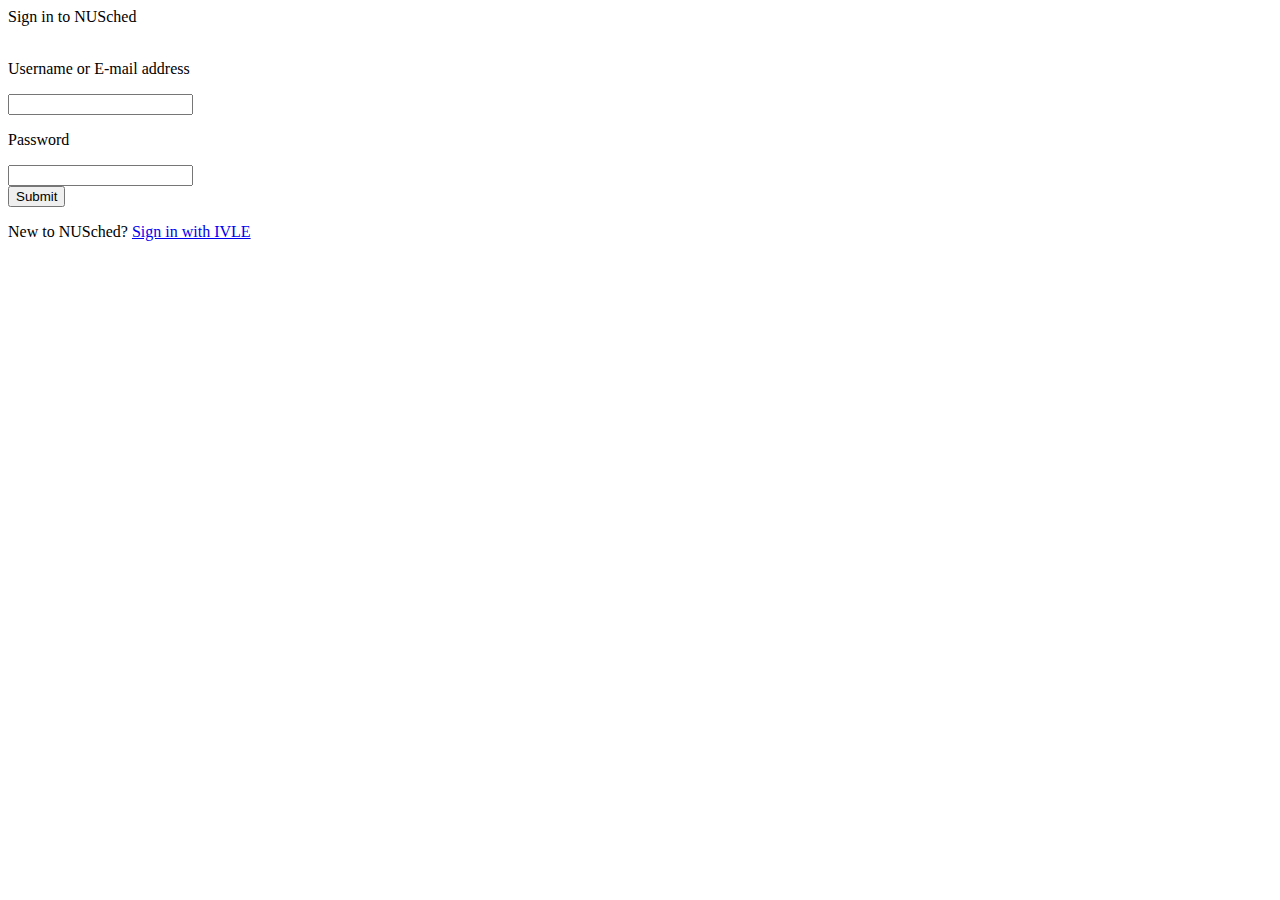
==== 01 Front End/page01 login/login.html @ ec06a15d "everything" ====
<!DOCTYPE html>
<html>
<head>
	<title>Login to Scheduler</title>
</head>
<body>
  <div class="authentication-title">Sign in to NUSched</div>
  <br>
  <form method="post">

  	<p>Username or E-mail address</p>
  	<input type="text" name="the name">
  	<p>Password</p>
  	<input type="text" name="pin">
    <br>
    <input type="submit" name="submit">

  </form>
    <p class="Create-account-callout">New to NUSched? 
    <a href="http://ivle.nus.edu.sg"> Sign in with IVLE </a>
    </p>
</body>
</html>
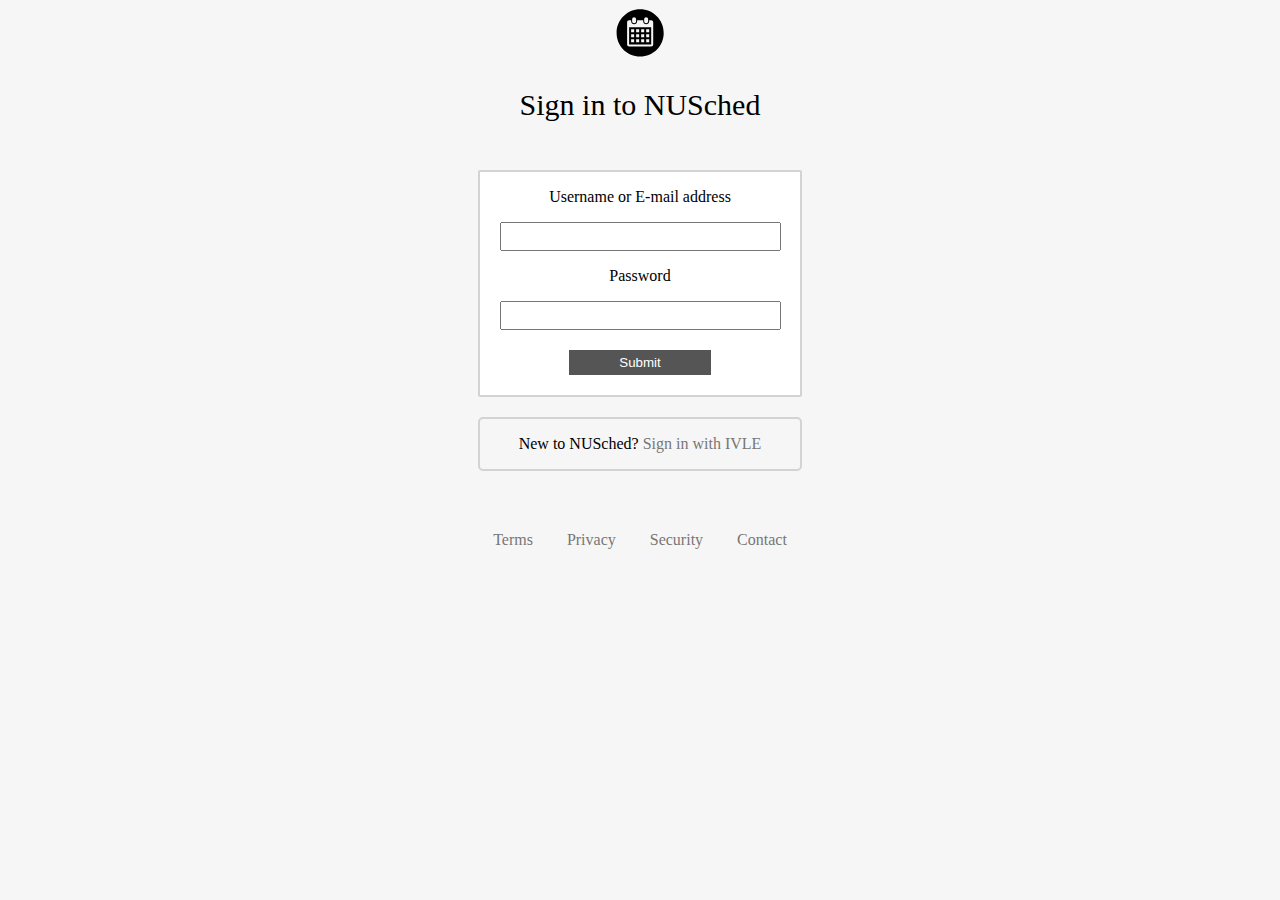
==== commit 7148a1cd: "rewrite the style-sheets of login-page and index-page" ====
--- a/01 Front End/page01 login/login.html
+++ b/01 Front End/page01 login/login.html
@@ -1,23 +1,80 @@
 <!DOCTYPE html>
-<html>
+<html lang="en">
 <head>
-	<title>Login to Scheduler</title>
+  <meta charset="utf-8">
+	<title>Login Page</title>
+  <link rel="stylesheet" type="text/css" href="login.css">
 </head>
 <body>
-  <div class="authentication-title">Sign in to NUSched</div>
+  <!--
+  ===================  
+  Icons of NUSched 
+  ===================
+  -->
+
+  <svg id= "icon" width="50" height="50" viewBox="0 0 200 200" version="1.1" xmlns="http://www.w3.org/2000/svg" xmlns:xlink="http://www.w3.org/1999/xlink"><defs><style type="text/css"><![CDATA[
+@font-face { font-family: ifont; src: url("//at.alicdn.com/t/font_1442373896_4754455.eot?#iefix") format("embedded-opentype"), url("//at.alicdn.com/t/font_1442373896_4754455.woff") format("woff"), url("//at.alicdn.com/t/font_1442373896_4754455.ttf") format("truetype"), url("//at.alicdn.com/t/font_1442373896_4754455.svg#ifont") format("svg"); }
+
+]]></style></defs><g class="transform-group"><g transform="scale(0.1953125, 0.1953125)"><path d="M289.149 744.992h452.223v-349.484h-452.223v349.484zM638.6 436.632h61.654v61.689h-61.654v-61.689zM638.6 539.407h61.654v61.654h-61.654v-61.654zM638.6 642.218h61.654v61.689h-61.654v-61.689zM535.825 436.632h61.617v61.689h-61.617v-61.689zM535.825 539.407h61.617v61.654h-61.617v-61.654zM535.825 642.218h61.617v61.689h-61.617v-61.689zM432.981 436.632h61.689v61.689h-61.689v-61.689zM432.981 539.407h61.689v61.654h-61.689v-61.654zM432.981 642.218h61.689v61.689h-61.689v-61.689zM330.205 436.632h61.689v61.689h-61.689v-61.689zM330.205 539.407h61.689v61.654h-61.689v-61.654zM330.205 642.218h61.689v61.689h-61.689v-61.689zM515.296 27.361c-266.375 0-482.258 215.883-482.258 482.153 0 266.306 215.883 482.188 482.258 482.188 266.237 0 482.188-215.883 482.188-482.188 0-266.237-215.954-482.153-482.188-482.153zM597.44 230.395c0-22.354 18.117-40.469 40.539-40.469 22.354 0 40.469 18.117 40.469 40.469v42.397c0 22.354-18.079 40.469-40.469 40.469-22.388 0-40.539-18.079-40.539-40.469v-42.397zM350.803 230.395c0-22.354 18.117-40.469 40.505-40.469 22.317 0 40.469 18.117 40.469 40.469v42.397c0 22.354-18.151 40.469-40.469 40.469-22.388 0-40.505-18.079-40.505-40.469v-42.397zM782.464 744.992c0 22.699-18.391 41.091-41.091 41.091h-452.223c-22.699 0-41.124-18.391-41.124-41.091v-452.257c0-22.734 18.427-41.124 41.124-41.124h41.091v20.564c0 34.029 27.623 61.654 61.689 61.654 34.029 0 61.654-27.591 61.654-61.654v-20.564h123.337v20.564c0 34.029 27.655 61.654 61.721 61.654 33.996 0 61.654-27.591 61.654-61.654v-20.564h41.091c22.699 0 41.091 18.391 41.091 41.124v452.257z" fill="#000000"></path></g></g></svg>
+  <!--
+  ===================  
+  Instruction 
+  ===================
+  -->
+
+  <p class="authentication-title">Sign in to NUSched</p>
   <br>
-  <form method="post">
+ <!--
+  ===================  
+  Login Form
+  ===================
+  -->  
+  <div class="center-box">
+  <form action="" method="post" class="sign-in-form">
 
   	<p>Username or E-mail address</p>
   	<input type="text" name="the name">
   	<p>Password</p>
   	<input type="text" name="pin">
     <br>
-    <input type="submit" name="submit">
+    <input type="submit" name="submit" id="submit-button">
 
   </form>
+  </div>
+  <!--
+  ===================  
+  Account Creation
+  ===================
+  -->
+  <div class="account-creation">
     <p class="Create-account-callout">New to NUSched? 
     <a href="http://ivle.nus.edu.sg"> Sign in with IVLE </a>
     </p>
+
+  </div>
+  <!--
+  ===================  
+  Legal Note and Support
+  ===================
+  -->
+  <footer>
+    <ul class="site-footer-links">
+      <li>
+      <a href="http://www.nusched.com/site/terms">Terms</a>
+      </li>
+      <li>
+      <a href="http://www.nusched.com/site/privacy">Privacy</a>
+      </li>
+      <li>
+      <a href="http://www.nusched.com/site/security">Security</a>
+      </li>
+      <li>
+      <a href="http://www.nusched.com/site/contact">Contact</a>
+      </li>
+    </ul>
+
+  </footer>
+
+
 </body>
 </html>--- a/01 Front End/page01 login/login.css
+++ b/01 Front End/page01 login/login.css
@@ -0,0 +1,114 @@
+/*
+====================
+Background
+====================
+*/
+body{
+	background-color: rgb(246,246,246);
+	font-family: "Optima" Helvetica;
+
+  
+}
+
+/*
+==================
+Top-Banner
+==================
+*/
+#icon{
+	margin: 0 auto;
+	display: block;
+
+}
+
+.authentication-title{
+	display: block;
+	font-size: 30px;
+	text-align: center;
+
+}
+/*
+==================
+Forms
+==================
+*/
+.center-box{
+	display: block;
+	text-align: center;
+}
+
+.sign-in-form{
+	display: inline-block;
+	margin: 20 auto;
+  
+	border: 2px solid lightgrey;
+	border-radius: 2px;
+	background-color: #fff;
+	width: 320px;
+
+}
+
+.account-creation{
+	border: 2px solid lightgrey;
+	border-radius: 5px;
+	display: block;
+	text-align: center;
+	width: 320px;
+	margin: 20px auto;
+}
+
+
+
+/*
+==================
+Footer
+==================
+*/
+
+footer{
+	display: block;	
+	margin: 40px auto;
+	text-align: center;
+}
+
+.site-footer-links{
+  display: block;
+	list-style: none;
+	color: #767676;
+	padding: 20px 320px;
+	word-spacing: 30px;
+
+
+}
+
+li{
+	display: inline-block;
+	color: #767676;
+}
+
+/*
+==================
+Links
+==================
+*/
+a{
+	text-decoration: none;
+	color: #767676;
+}
+
+/*
+==================
+buttons
+==================
+*/
+input{
+	padding: 5px 50px;	
+}
+
+#submit-button{
+	background-color: #555555;
+	border: none;
+	color: #fff;
+
+	margin: 20px auto;
+}